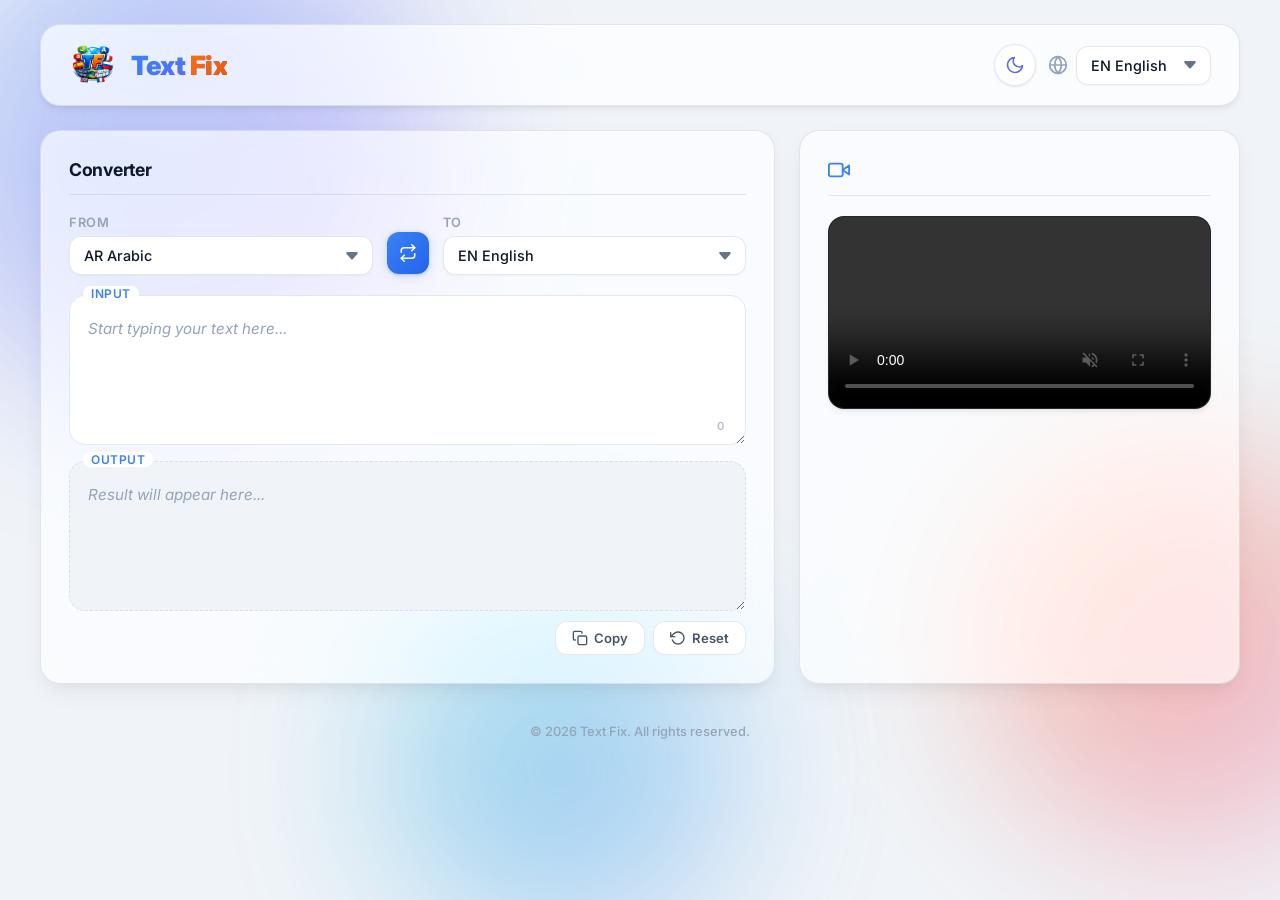
==== index.html @ d204cb6f "last-update-video" ====
<!DOCTYPE html>
<html lang="en">
<head>
<meta charset="UTF-8">
<meta name="viewport" content="width=device-width, initial-scale=1.0">
<meta name="description" content="Text Fix - Professional multi-language keyboard layout converter. Fix mistyped text across 7 international keyboard layouts instantly.">
<title>Text Fix</title>
<link rel="stylesheet" href="style.css">
<link rel="icon" type="image/png" sizes="32x32" href="images/logo-title.png">
<link rel="preconnect" href="https://fonts.googleapis.com">
<link rel="preconnect" href="https://fonts.gstatic.com" crossorigin>
<link href="https://fonts.googleapis.com/css2?family=Inter:wght@400;500;600;700;800;900&display=swap" rel="stylesheet">
</head>
<body>

<!-- Animated Background Blobs -->
<div class="bg-blobs" aria-hidden="true">
  <div class="blob blob-1"></div>
  <div class="blob blob-2"></div>
  <div class="blob blob-3"></div>
</div>

<div class="container">

  <!-- ========== Header ========== -->
  <header class="top-bar" id="topBar">
    <div class="top-bar-left">
      <img src="images/logo.png" alt="Text Fix Logo" class="site-logo">
      <h1 class="site-title">Text<span> Fix</span></h1>
    </div>

    <div class="top-controls">
      <button id="themeToggle" aria-label="Toggle dark mode" class="icon-btn theme-btn">
        <svg class="icon-sun" viewBox="0 0 24 24" fill="none" stroke="currentColor" stroke-width="2" stroke-linecap="round" stroke-linejoin="round"><circle cx="12" cy="12" r="5"/><line x1="12" y1="1" x2="12" y2="3"/><line x1="12" y1="21" x2="12" y2="23"/><line x1="4.22" y1="4.22" x2="5.64" y2="5.64"/><line x1="18.36" y1="18.36" x2="19.78" y2="19.78"/><line x1="1" y1="12" x2="3" y2="12"/><line x1="21" y1="12" x2="23" y2="12"/><line x1="4.22" y1="19.78" x2="5.64" y2="18.36"/><line x1="18.36" y1="5.64" x2="19.78" y2="4.22"/></svg>
        <svg class="icon-moon" viewBox="0 0 24 24" fill="none" stroke="currentColor" stroke-width="2" stroke-linecap="round" stroke-linejoin="round"><path d="M21 12.79A9 9 0 1 1 11.21 3 7 7 0 0 0 21 12.79z"/></svg>
      </button>

      <div class="site-lang-wrapper">
        <svg class="globe-icon" viewBox="0 0 24 24" fill="none" stroke="currentColor" stroke-width="2" stroke-linecap="round" stroke-linejoin="round"><circle cx="12" cy="12" r="10"/><line x1="2" y1="12" x2="22" y2="12"/><path d="M12 2a15.3 15.3 0 0 1 4 10 15.3 15.3 0 0 1-4 10 15.3 15.3 0 0 1-4-10 15.3 15.3 0 0 1 4-10z"/></svg>
        <select id="siteLang">
          <option value="en">EN English</option>
          <option value="ar">AR العربية</option>
          <option value="fr">FR Français</option>
          <option value="de">DE Deutsch</option>
          <option value="es">ES Español</option>
          <option value="it">IT Italiano</option>
          <option value="ru">RU Русский</option>
        </select>
      </div>
    </div>
  </header>

  <!-- ========== Main Content ========== -->
  <main class="main-grid">

    <!-- ---- Converter Panel ---- -->
    <section class="converter-panel" id="converterPanel">
      <div class="panel-header">
        
        <h2 id="panelTitle">Converter</h2>
      </div>

      <!-- Language Selectors -->
      <div class="controls">
        <div class="lang-select-group">
          <label id="fromLabel" for="fromLang">From:</label>
          <select id="fromLang">
            <option value="en">EN English</option>
            <option value="ar" selected disabled>AR Arabic</option>
            <option value="fr">FR French</option>
            <option value="de">DE German</option>
            <option value="es">ES Spanish</option>
            <option value="it">IT Italian</option>
            <option value="ru">RU Russian</option>
          </select>
        </div>

        <div class="action-buttons">
          <button id="swapBtn" class="btn-icon" title="Swap Languages" aria-label="Swap Languages">
            <svg viewBox="0 0 24 24" fill="none" stroke="currentColor" stroke-width="2" stroke-linecap="round" stroke-linejoin="round"><polyline points="17 1 21 5 17 9"/><path d="M3 11V9a4 4 0 0 1 4-4h14"/><polyline points="7 23 3 19 7 15"/><path d="M21 13v2a4 4 0 0 1-4 4H3"/></svg>
          </button>
        </div>

        <div class="lang-select-group">
          <label id="toLabel" for="toLang">To:</label>
          <select id="toLang">
            <option value="en">EN English</option>
            <option value="ar">AR Arabic</option>
            <option value="fr">FR French</option>
            <option value="de">DE German</option>
            <option value="es">ES Spanish</option>
            <option value="it">IT Italian</option>
            <option value="ru">RU Russian</option>
          </select>
        </div>
      </div>

      <!-- Text Areas -->
      <div class="text-areas">
        <div class="text-box-wrapper">
          <label class="text-box-label" id="inputLabel">Input</label>
          <textarea id="inputText" placeholder="Type here..." class="form-control" autocapitalize="off" autocorrect="off" autocomplete="off" spellcheck="false"></textarea>
          <span class="char-count" id="charCount">0</span>
        </div>
        <div class="text-box-wrapper output-wrapper">
          <label class="text-box-label" id="outputLabel">Output</label>
          <div id="output"></div>
          <div class="output-actions">
            <button id="copyBtn" class="btn-action" title="Copy Text" aria-label="Copy Text">
              <svg class="icon-copy" viewBox="0 0 24 24" fill="none" stroke="currentColor" stroke-width="2" stroke-linecap="round" stroke-linejoin="round"><rect x="9" y="9" width="13" height="13" rx="2" ry="2"/><path d="M5 15H4a2 2 0 0 1-2-2V4a2 2 0 0 1 2-2h9a2 2 0 0 1 2 2v1"/></svg>
              <svg class="icon-check" viewBox="0 0 24 24" fill="none" stroke="currentColor" stroke-width="2.5" stroke-linecap="round" stroke-linejoin="round"><polyline points="20 6 9 17 4 12"/></svg>
              <span id="copyLabel">Copy</span>
            </button>
            <button id="resetBtn" class="btn-action" title="Reset Fields" aria-label="Reset Fields">
              <svg viewBox="0 0 24 24" fill="none" stroke="currentColor" stroke-width="2" stroke-linecap="round" stroke-linejoin="round"><polyline points="1 4 1 10 7 10"/><path d="M3.51 15a9 9 0 1 0 2.13-9.36L1 10"/></svg>
              <span id="resetLabel">Reset</span>
            </button>
          </div>
        </div>
      </div>
    </section>

    <!-- ---- Video Panel ---- -->
    <aside class="video-panel" id="videoPanel">
      <div class="panel-header">
        <svg viewBox="0 0 24 24" fill="none" stroke="currentColor" stroke-width="2" stroke-linecap="round" stroke-linejoin="round" class="panel-icon"><polygon points="23 7 16 12 23 17 23 7"/><rect x="1" y="5" width="15" height="14" rx="2" ry="2"/></svg>
      </div>
      <div class="video-container">
        <video id="tutorialVideo" controls autoplay muted loop>
          <source src="images/video.mp4" type="video/mp4">
          Your browser does not support the video tag.
        </video>
      </div>
    </aside>

  </main>

  <!-- ========== Footer ========== -->
  <footer class="footer">
    <p>© 2026 Text Fix. All rights reserved.</p>
  </footer>

</div>

<script src="converter.js"></script>
<script src="main.js"></script>
</body>
</html>
---- style.css ----
/* ===================================================
   TEXT FIX — Professional Design System
   =================================================== */

/* ---------- CSS Variables & Tokens ---------- */
:root {
  /* Colors */
  --bg-primary: #f0f4f8;
  --bg-secondary: #e2e8f0;
  --surface: #ffffff;
  --surface-hover: #f8fafc;
  --text-primary: #0f172a;
  --text-secondary: #475569;
  --text-muted: #94a3b8;
  --accent: #3b82f6;
  --accent-light: #60a5fa;
  --accent-dark: #2563eb;
  --accent-glow: rgba(59, 130, 246, 0.25);
  --brand-orange: #f97316;
  --brand-blue: #3b82f6;
  --success: #22c55e;
  --error: #ef4444;
  --border: rgba(148, 163, 184, 0.25);
  --border-hover: rgba(59, 130, 246, 0.4);

  /* Shadows */
  --shadow-xs: 0 1px 2px rgba(0, 0, 0, 0.04);
  --shadow-sm: 0 1px 3px rgba(0, 0, 0, 0.06), 0 1px 2px rgba(0, 0, 0, 0.04);
  --shadow-md: 0 4px 6px -1px rgba(0, 0, 0, 0.07), 0 2px 4px -2px rgba(0, 0, 0, 0.05);
  --shadow-lg: 0 10px 25px -5px rgba(0, 0, 0, 0.08), 0 8px 10px -6px rgba(0, 0, 0, 0.04);
  --shadow-xl: 0 20px 40px -10px rgba(0, 0, 0, 0.12);
  --shadow-glow: 0 0 20px var(--accent-glow);

  /* Radii */
  --radius-sm: 8px;
  --radius-md: 12px;
  --radius-lg: 16px;
  --radius-xl: 20px;
  --radius-full: 9999px;

  /* Transitions */
  --ease: cubic-bezier(0.4, 0, 0.2, 1);
  --duration-fast: 150ms;
  --duration: 250ms;
  --duration-slow: 400ms;

  /* Typography */
  --font-family: 'Inter', system-ui, -apple-system, BlinkMacSystemFont, 'Segoe UI', sans-serif;
}

/* ---------- Dark Mode ---------- */
body.dark-mode {
  --bg-primary: #0c1222;
  --bg-secondary: #131b2e;
  --surface: #1a2332;
  --surface-hover: #1f2b3d;
  --text-primary: #f1f5f9;
  --text-secondary: #94a3b8;
  --text-muted: #64748b;
  --accent: #60a5fa;
  --accent-light: #93c5fd;
  --accent-dark: #3b82f6;
  --accent-glow: rgba(96, 165, 250, 0.2);
  --border: rgba(100, 116, 139, 0.2);
  --border-hover: rgba(96, 165, 250, 0.4);
  --shadow-xs: 0 1px 2px rgba(0, 0, 0, 0.2);
  --shadow-sm: 0 1px 3px rgba(0, 0, 0, 0.3);
  --shadow-md: 0 4px 6px rgba(0, 0, 0, 0.25);
  --shadow-lg: 0 10px 25px rgba(0, 0, 0, 0.3);
  --shadow-xl: 0 20px 40px rgba(0, 0, 0, 0.4);
}

/* ---------- Global Reset ---------- */
*,
*::before,
*::after {
  margin: 0;
  padding: 0;
  box-sizing: border-box;
}

html {
  scroll-behavior: smooth;
}

body {
  font-family: var(--font-family);
  background: var(--bg-primary);
  color: var(--text-primary);
  min-height: 100vh;
  display: flex;
  justify-content: center;
  padding: 24px;
  transition: background var(--duration) var(--ease), color var(--duration) var(--ease);
  overflow-x: hidden;
  -webkit-font-smoothing: antialiased;
  -moz-osx-font-smoothing: grayscale;
}

/* ---------- Animated Background Blobs ---------- */
.bg-blobs {
  position: fixed;
  inset: 0;
  pointer-events: none;
  z-index: 0;
  overflow: hidden;
}

.blob {
  position: absolute;
  border-radius: 50%;
  filter: blur(80px);
  opacity: 0.35;
  animation: blobFloat 20s ease-in-out infinite;
}

body.dark-mode .blob {
  opacity: 0.12;
}

.blob-1 {
  width: 500px;
  height: 500px;
  background: linear-gradient(135deg, #3b82f6, #8b5cf6);
  top: -10%;
  left: -5%;
  animation-delay: 0s;
}

.blob-2 {
  width: 400px;
  height: 400px;
  background: linear-gradient(135deg, #f97316, #ec4899);
  top: 50%;
  right: -8%;
  animation-delay: -7s;
}

.blob-3 {
  width: 350px;
  height: 350px;
  background: linear-gradient(135deg, #06b6d4, #3b82f6);
  bottom: -5%;
  left: 30%;
  animation-delay: -14s;
}

@keyframes blobFloat {

  0%,
  100% {
    transform: translate(0, 0) scale(1);
  }

  25% {
    transform: translate(30px, -40px) scale(1.05);
  }

  50% {
    transform: translate(-20px, 20px) scale(0.95);
  }

  75% {
    transform: translate(15px, 30px) scale(1.02);
  }
}

/* ---------- Container ---------- */
.container {
  position: relative;
  z-index: 1;
  width: 100%;
  max-width: 1200px;
  margin: 0 auto;
  display: flex;
  flex-direction: column;
  gap: 24px;
}

/* ========== TOP BAR ========== */
.top-bar {
  display: flex;
  justify-content: space-between;
  align-items: center;
  background: rgba(255, 255, 255, 0.7);
  backdrop-filter: blur(16px) saturate(180%);
  -webkit-backdrop-filter: blur(16px) saturate(180%);
  padding: 16px 28px;
  border-radius: var(--radius-xl);
  border: 1px solid var(--border);
  box-shadow: var(--shadow-md);
  flex-wrap: wrap;
  gap: 16px;
  transition: background var(--duration) var(--ease), border-color var(--duration) var(--ease), box-shadow var(--duration) var(--ease);
}

body.dark-mode .top-bar {
  background: rgba(26, 35, 50, 0.75);
}

.top-bar-left {
  display: flex;
  align-items: center;
  gap: 14px;
}

.site-logo {
  height: 48px;
  width: auto;
  border-radius: var(--radius-sm);
  transition: transform var(--duration) var(--ease);
}

.site-logo:hover {
  transform: scale(1.08) rotate(-3deg);
}

h1.site-title {
  font-size: 1.65rem;
  font-weight: 900;
  letter-spacing: -0.5px;
  background: linear-gradient(135deg, var(--brand-blue), #6366f1);
  -webkit-background-clip: text;
  -webkit-text-fill-color: transparent;
  background-clip: text;
}

h1.site-title span {
  background: linear-gradient(135deg, var(--brand-orange), #ea580c);
  -webkit-background-clip: text;
  -webkit-text-fill-color: transparent;
  background-clip: text;
}

.top-controls {
  display: flex;
  align-items: center;
  gap: 12px;
}

/* Icon Button (Theme Toggle) */
.icon-btn {
  width: 42px;
  height: 42px;
  border-radius: var(--radius-full);
  border: 1px solid var(--border);
  background: var(--surface);
  color: var(--text-primary);
  cursor: pointer;
  display: flex;
  align-items: center;
  justify-content: center;
  transition: all var(--duration) var(--ease);
  box-shadow: var(--shadow-sm);
  position: relative;
  overflow: hidden;
}

.icon-btn svg {
  width: 20px;
  height: 20px;
  transition: all var(--duration) var(--ease);
}

.icon-btn:hover {
  transform: translateY(-2px);
  box-shadow: var(--shadow-md);
  border-color: var(--border-hover);
}

.icon-btn:active {
  transform: translateY(0) scale(0.95);
}

/* Sun/Moon Toggle */
.theme-btn .icon-sun {
  display: none;
  color: #f59e0b;
}

.theme-btn .icon-moon {
  display: block;
  color: #6366f1;
}

body.dark-mode .theme-btn .icon-sun {
  display: block;
}

body.dark-mode .theme-btn .icon-moon {
  display: none;
}

/* Site Language Selector */
.site-lang-wrapper {
  display: flex;
  align-items: center;
  gap: 8px;
  position: relative;
}

.globe-icon {
  width: 20px;
  height: 20px;
  color: var(--text-muted);
  flex-shrink: 0;
}

select {
  padding: 10px 36px 10px 14px;
  border-radius: var(--radius-md);
  border: 1px solid var(--border);
  background-color: var(--surface);
  color: var(--text-primary);
  font-size: 0.9rem;
  font-weight: 500;
  font-family: var(--font-family);
  cursor: pointer;
  appearance: none;
  background-image: url("data:image/svg+xml,%3Csvg xmlns='http://www.w3.org/2000/svg' width='16' height='16' fill='%2364748b' viewBox='0 0 16 16'%3E%3Cpath d='M7.247 11.14L2.451 5.658C1.885 5.013 2.345 4 3.204 4h9.592a1 1 0 0 1 .753 1.659l-4.796 5.48a1 1 0 0 1-1.506 0z'/%3E%3C/svg%3E");
  background-repeat: no-repeat;
  background-position: right 12px center;
  transition: all var(--duration) var(--ease);
  box-shadow: var(--shadow-xs);
}

select:focus {
  outline: none;
  border-color: var(--accent);
  box-shadow: 0 0 0 3px var(--accent-glow);
}

select:hover {
  border-color: var(--border-hover);
}

body.dark-mode select {
  background-image: url("data:image/svg+xml,%3Csvg xmlns='http://www.w3.org/2000/svg' width='16' height='16' fill='%2394a3b8' viewBox='0 0 16 16'%3E%3Cpath d='M7.247 11.14L2.451 5.658C1.885 5.013 2.345 4 3.204 4h9.592a1 1 0 0 1 .753 1.659l-4.796 5.48a1 1 0 0 1-1.506 0z'/%3E%3C/svg%3E");
}

/* ========== MAIN LAYOUT ========== */
.main-grid {
  display: grid;
  grid-template-columns: 1fr;
  gap: 24px;
}

@media (min-width: 900px) {
  .main-grid {
    grid-template-columns: 5fr 3fr;
  }
}

/* ========== PANELS (shared) ========== */
.converter-panel,
.video-panel {
  background: rgba(255, 255, 255, 0.65);
  backdrop-filter: blur(16px) saturate(180%);
  -webkit-backdrop-filter: blur(16px) saturate(180%);
  padding: 28px;
  border-radius: var(--radius-xl);
  border: 1px solid var(--border);
  box-shadow: var(--shadow-lg);
  transition: all var(--duration) var(--ease);
}

body.dark-mode .converter-panel,
body.dark-mode .video-panel {
  background: rgba(26, 35, 50, 0.65);
}

.converter-panel:hover,
.video-panel:hover {
  box-shadow: var(--shadow-xl);
  border-color: var(--border-hover);
}

/* Panel Header */
.panel-header {
  display: flex;
  align-items: center;
  gap: 10px;
  margin-bottom: 20px;
  padding-bottom: 14px;
  border-bottom: 1px solid var(--border);
}

.panel-icon {
  width: 22px;
  height: 22px;
  color: var(--accent);
}

.panel-header h2 {
  font-size: 1.1rem;
  font-weight: 700;
  color: var(--text-primary);
  letter-spacing: -0.3px;
}

/* ========== CONVERTER PANEL ========== */
.converter-panel {
  display: flex;
  flex-direction: column;
}

/* Controls Row */
.controls {
  display: flex;
  align-items: flex-end;
  gap: 14px;
  flex-wrap: wrap;
}

.lang-select-group {
  flex: 1;
  min-width: 130px;
  display: flex;
  flex-direction: column;
  gap: 6px;
}

.lang-select-group label {
  font-size: 0.8rem;
  font-weight: 600;
  color: var(--text-muted);
  text-transform: uppercase;
  letter-spacing: 0.5px;
}

.lang-select-group select {
  width: 100%;
}

.action-buttons {
  display: flex;
  align-items: flex-end;
  gap: 8px;
  padding-bottom: 1px;
}

/* Action Icon Button */
.btn-icon {
  width: 42px;
  height: 42px;
  border-radius: var(--radius-md);
  border: none;
  background: linear-gradient(135deg, var(--accent), var(--accent-dark));
  color: white;
  cursor: pointer;
  display: flex;
  align-items: center;
  justify-content: center;
  transition: all var(--duration) var(--ease);
  box-shadow: var(--shadow-sm), 0 2px 8px var(--accent-glow);
  position: relative;
  overflow: hidden;
}

.btn-icon svg {
  width: 18px;
  height: 18px;
}

.btn-icon::before {
  content: '';
  position: absolute;
  inset: 0;
  background: linear-gradient(135deg, rgba(255, 255, 255, 0.2), transparent);
  opacity: 0;
  transition: opacity var(--duration) var(--ease);
}

.btn-icon:hover {
  transform: translateY(-2px) scale(1.05);
  box-shadow: var(--shadow-md), 0 4px 16px var(--accent-glow);
}

.btn-icon:hover::before {
  opacity: 1;
}

.btn-icon:active {
  transform: translateY(0) scale(0.97);
}

/* ========== TEXT AREAS ========== */
.text-areas {
  display: flex;
  flex-direction: column;
  gap: 16px;
  margin-top: 20px;
  flex-grow: 1;
}

.text-box-wrapper {
  position: relative;
  display: flex;
  flex-direction: column;
}

.text-box-label {
  position: absolute;
  top: -9px;
  left: 14px;
  background: var(--surface);
  padding: 0 8px;
  font-size: 0.75rem;
  font-weight: 600;
  color: var(--accent);
  text-transform: uppercase;
  letter-spacing: 0.5px;
  border-radius: var(--radius-sm);
  z-index: 1;
  transition: background var(--duration) var(--ease), color var(--duration) var(--ease);
}

body.dark-mode .text-box-label {
  background: var(--surface);
}

textarea.form-control,
#output {
  width: 100%;
  box-sizing: border-box;
  min-height: 150px;
  padding: 20px 18px;
  font-size: 0.95rem;
  line-height: 1.7;
  border-radius: var(--radius-lg);
  border: 1.5px solid var(--border);
  background: var(--surface);
  color: var(--text-primary);
  font-family: var(--font-family);
  resize: vertical;
  transition: all var(--duration) var(--ease);
}

textarea.form-control:focus {
  outline: none;
  border-color: var(--accent);
  box-shadow: 0 0 0 4px var(--accent-glow);
}

textarea.form-control:hover {
  border-color: var(--border-hover);
}

#output {
  min-height: 150px;
  background: var(--bg-primary);
  border: 1.5px dashed var(--border);
  color: var(--text-primary);
  word-break: break-word;
  white-space: pre-wrap;
  position: relative;
  overflow-y: auto;
  padding: 20px 18px;
}

body.dark-mode #output {
  background: rgba(15, 23, 42, 0.5);
}

#output:empty::before {
  content: "Result will appear here...";
  color: var(--text-muted);
  font-style: italic;
}

textarea::placeholder {
  color: var(--text-muted);
  font-style: italic;
}

/* Character Count */
.char-count {
  position: absolute;
  bottom: 10px;
  right: 14px;
  font-size: 0.7rem;
  font-weight: 600;
  color: var(--text-muted);
  background: var(--surface);
  padding: 2px 8px;
  border-radius: var(--radius-full);
  opacity: 0.7;
  transition: opacity var(--duration) var(--ease);
}

.text-box-wrapper:focus-within .char-count {
  opacity: 1;
  color: var(--accent);
}

/* Output Actions */
.output-actions {
  display: flex;
  gap: 8px;
  margin-top: 10px;
  justify-content: flex-end;
}

.btn-action {
  display: flex;
  align-items: center;
  gap: 6px;
  padding: 8px 16px;
  border: 1px solid var(--border);
  border-radius: var(--radius-md);
  background: var(--surface);
  color: var(--text-secondary);
  font-size: 0.82rem;
  font-weight: 600;
  font-family: var(--font-family);
  cursor: pointer;
  transition: all var(--duration) var(--ease);
}

.btn-action svg {
  width: 16px;
  height: 16px;
  flex-shrink: 0;
}

.btn-action:hover {
  background: var(--accent);
  color: white;
  border-color: var(--accent);
  transform: translateY(-1px);
  box-shadow: var(--shadow-md), 0 2px 10px var(--accent-glow);
}

.btn-action:active {
  transform: translateY(0);
}

/* Copy Button States */
.btn-action .icon-check {
  display: none;
}

.btn-action.copied {
  background: var(--success);
  border-color: var(--success);
  color: white;
}

.btn-action.copied .icon-copy {
  display: none;
}

.btn-action.copied .icon-check {
  display: block;
}

.btn-action.copy-error {
  background: var(--error);
  border-color: var(--error);
  color: white;
}

/* ========== VIDEO PANEL ========== */
.video-panel {
  display: flex;
  flex-direction: column;
}

.video-container {
  border-radius: var(--radius-lg);
  overflow: hidden;
  box-shadow: var(--shadow-md);
  border: 1px solid var(--border);
  background: #000;
}

video {
  width: 100%;
  display: block;
}

/* ========== FOOTER ========== */
.footer {
  text-align: center;
  padding: 16px;
  color: var(--text-muted);
  font-size: 0.8rem;
  font-weight: 500;
}

/* ========== RTL SUPPORT ========== */
body.rtl {
  direction: rtl;
}

body.rtl select {
  background-position: left 12px center;
  padding: 10px 14px 10px 36px;
}

body.rtl .text-box-label {
  left: auto;
  right: 14px;
}

body.rtl .char-count {
  right: auto;
  left: 14px;
}

body.rtl .output-actions {
  justify-content: flex-start;
}

/* ========== ANIMATIONS ========== */
@keyframes fadeInUp {
  from {
    opacity: 0;
    transform: translateY(20px);
  }

  to {
    opacity: 1;
    transform: translateY(0);
  }
}

.top-bar {
  animation: fadeInUp 0.5s var(--ease) both;
}

.converter-panel {
  animation: fadeInUp 0.6s var(--ease) 0.1s both;
}

.video-panel {
  animation: fadeInUp 0.6s var(--ease) 0.2s both;
}

.footer {
  animation: fadeInUp 0.5s var(--ease) 0.3s both;
}

/* Focus visible for accessibility */
:focus-visible {
  outline: 2px solid var(--accent);
  outline-offset: 2px;
}

/* ========== RESPONSIVE ========== */

/* Ultra-Wide Desktop (1400px+) */
@media (min-width: 1400px) {
  .container {
    max-width: 1300px;
  }

  textarea.form-control,
  #output {
    min-height: 200px;
  }
}

/* Standard Desktop (1200px–1399px) */
@media (max-width: 1200px) {
  .container {
    max-width: 100%;
  }
}

/* Tablet Landscape / Small Desktop (901px–1199px) */
@media (max-width: 1100px) {
  .converter-panel,
  .video-panel {
    padding: 22px;
  }

  h1.site-title {
    font-size: 1.5rem;
  }

  select {
    font-size: 0.85rem;
    padding: 9px 32px 9px 12px;
  }
}

/* Tablets Portrait (max 900px) — single column */
@media (max-width: 900px) {
  .top-bar {
    padding: 14px 20px;
  }

  h1.site-title {
    font-size: 1.4rem;
  }

  .converter-panel,
  .video-panel {
    padding: 20px;
  }

  /* Video panel becomes full-width on single-column */
  .video-container video {
    max-height: 400px;
    object-fit: contain;
  }
}

/* Large Mobile / Small Tablet (max 768px) */
@media (max-width: 768px) {
  body {
    padding: 16px 10px;
  }

  .container {
    gap: 18px;
  }

  .top-bar {
    padding: 12px 16px;
    border-radius: var(--radius-lg);
    gap: 12px;
  }

  .top-bar-left {
    gap: 10px;
  }

  .site-logo {
    height: 42px;
  }

  h1.site-title {
    font-size: 1.3rem;
  }

  .converter-panel,
  .video-panel {
    padding: 18px;
    border-radius: var(--radius-lg);
  }

  .panel-header {
    margin-bottom: 16px;
    padding-bottom: 12px;
  }

  .panel-header h2 {
    font-size: 1rem;
  }

  textarea.form-control,
  #output {
    min-height: 130px;
    padding: 16px 14px;
    font-size: 0.9rem;
  }

  .btn-action {
    padding: 7px 14px;
    font-size: 0.8rem;
  }

  .video-container video {
    max-height: 350px;
  }

  /* Blobs smaller on tablet */
  .blob-1 {
    width: 350px;
    height: 350px;
  }

  .blob-2 {
    width: 280px;
    height: 280px;
  }

  .blob-3 {
    width: 250px;
    height: 250px;
  }
}

/* Mobile (max 600px) */
@media (max-width: 600px) {
  body {
    padding: 10px 6px;
  }

  .container {
    gap: 14px;
  }

  .top-bar {
    flex-direction: column;
    align-items: stretch;
    gap: 12px;
    padding: 12px 14px;
    border-radius: var(--radius-md);
  }

  .top-bar-left {
    justify-content: space-between;
  }

  .top-controls {
    justify-content: space-between;
    width: 100%;
  }

  .controls {
    flex-direction: column;
    align-items: stretch;
    gap: 10px;
  }

  .lang-select-group {
    min-width: unset;
  }

  .lang-select-group select {
    padding: 10px 36px 10px 12px;
  }

  .action-buttons {
    justify-content: center;
    padding: 4px 0;
  }

  .btn-icon {
    width: 44px;
    height: 44px;
  }

  .converter-panel,
  .video-panel {
    padding: 14px;
    border-radius: var(--radius-md);
  }

  .site-logo {
    height: 36px;
  }

  h1.site-title {
    font-size: 1.2rem;
  }

  .panel-header {
    margin-bottom: 14px;
    padding-bottom: 10px;
  }

  .text-areas {
    margin-top: 14px;
    gap: 14px;
  }

  textarea.form-control,
  #output {
    min-height: 120px;
    padding: 14px 12px;
    font-size: 0.88rem;
    border-radius: var(--radius-md);
  }

  .text-box-label {
    font-size: 0.7rem;
    padding: 0 6px;
  }

  .char-count {
    font-size: 0.65rem;
  }

  .output-actions {
    gap: 6px;
    margin-top: 8px;
  }

  .video-container {
    border-radius: var(--radius-md);
  }

  .video-container video {
    max-height: 280px;
  }

  .footer {
    padding: 12px;
    font-size: 0.75rem;
  }

  /* Blobs even smaller on mobile */
  .blob-1 {
    width: 250px;
    height: 250px;
  }

  .blob-2 {
    width: 200px;
    height: 200px;
  }

  .blob-3 {
    width: 180px;
    height: 180px;
  }
}

/* Small Mobile (max 400px) */
@media (max-width: 400px) {
  body {
    padding: 8px 4px;
  }

  .container {
    gap: 10px;
  }

  .top-bar {
    padding: 10px 12px;
    gap: 10px;
  }

  .site-logo {
    height: 32px;
  }

  h1.site-title {
    font-size: 1.1rem;
  }

  .icon-btn {
    width: 36px;
    height: 36px;
  }

  .icon-btn svg {
    width: 17px;
    height: 17px;
  }

  .top-controls {
    gap: 8px;
  }

  select {
    font-size: 0.82rem;
    padding: 8px 30px 8px 10px;
  }

  .converter-panel,
  .video-panel {
    padding: 12px;
  }

  .panel-header h2 {
    font-size: 0.95rem;
  }

  textarea.form-control,
  #output {
    min-height: 100px;
    padding: 12px 10px;
    font-size: 0.85rem;
    line-height: 1.6;
  }

  .output-actions {
    flex-direction: column;
  }

  .btn-action {
    justify-content: center;
    padding: 8px 12px;
    font-size: 0.78rem;
  }

  .btn-icon {
    width: 40px;
    height: 40px;
  }

  .video-container video {
    max-height: 220px;
  }

  .footer {
    padding: 10px;
    font-size: 0.7rem;
  }

  /* Minimal blobs on small screens */
  .blob-1 {
    width: 180px;
    height: 180px;
    filter: blur(60px);
  }

  .blob-2 {
    width: 150px;
    height: 150px;
    filter: blur(60px);
  }

  .blob-3 {
    width: 130px;
    height: 130px;
    filter: blur(60px);
  }
}

/* Ultra-Small Mobile (max 320px) */
@media (max-width: 320px) {
  body {
    padding: 6px 2px;
  }

  .top-bar {
    padding: 8px 10px;
  }

  .site-logo {
    height: 28px;
  }

  h1.site-title {
    font-size: 1rem;
  }

  .converter-panel,
  .video-panel {
    padding: 10px;
  }

  .controls {
    gap: 8px;
  }

  select {
    font-size: 0.78rem;
    padding: 7px 28px 7px 8px;
    border-radius: var(--radius-sm);
  }

  textarea.form-control,
  #output {
    min-height: 90px;
    padding: 10px 8px;
    font-size: 0.82rem;
  }

  .panel-header h2 {
    font-size: 0.88rem;
  }

  .btn-action {
    font-size: 0.75rem;
    padding: 7px 10px;
  }

  .btn-action svg {
    width: 14px;
    height: 14px;
  }

  .video-container video {
    max-height: 180px;
  }
}

/* ========== TOUCH DEVICE OPTIMIZATIONS ========== */
@media (hover: none) and (pointer: coarse) {
  /* Larger touch targets */
  .icon-btn {
    min-width: 44px;
    min-height: 44px;
  }

  .btn-action {
    min-height: 44px;
    padding: 10px 16px;
  }

  select {
    min-height: 44px;
  }

  /* Disable hover effects on touch */
  .icon-btn:hover {
    transform: none;
    box-shadow: var(--shadow-sm);
  }

  .btn-icon:hover {
    transform: none;
  }

  .btn-action:hover {
    transform: none;
  }

  .converter-panel:hover,
  .video-panel:hover {
    box-shadow: var(--shadow-lg);
    border-color: var(--border);
  }
}

/* ========== LANDSCAPE MOBILE ========== */
@media (max-height: 500px) and (orientation: landscape) {
  body {
    padding: 8px;
  }

  .container {
    gap: 12px;
  }

  .top-bar {
    padding: 8px 16px;
  }

  .site-logo {
    height: 32px;
  }

  .converter-panel,
  .video-panel {
    padding: 14px;
  }

  textarea.form-control,
  #output {
    min-height: 80px;
  }

  .video-container video {
    max-height: 200px;
  }

  /* Blobs minimal in landscape */
  .blob { filter: blur(60px); opacity: 0.2; }
}

/* ========== PRINT ========== */
@media print {
  .bg-blobs,
  .video-panel,
  .top-controls,
  .output-actions,
  .action-buttons {
    display: none !important;
  }

  body {
    background: white;
    padding: 0;
  }

  .converter-panel {
    box-shadow: none;
    border: 1px solid #ddd;
  }
}
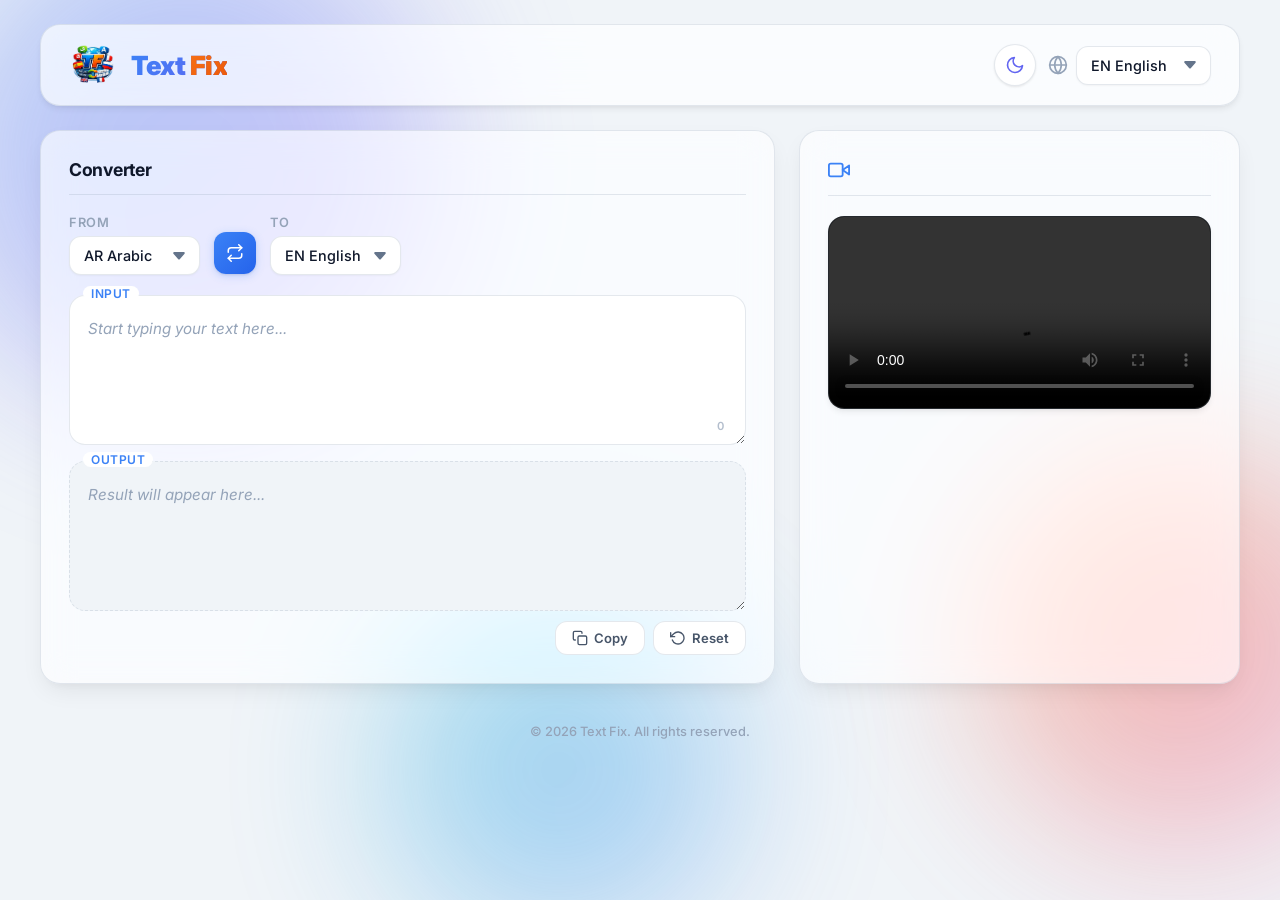
==== commit 393b29d1: "update-sound-video" ====
--- a/index.html
+++ b/index.html
@@ -126,7 +126,7 @@
         <svg viewBox="0 0 24 24" fill="none" stroke="currentColor" stroke-width="2" stroke-linecap="round" stroke-linejoin="round" class="panel-icon"><polygon points="23 7 16 12 23 17 23 7"/><rect x="1" y="5" width="15" height="14" rx="2" ry="2"/></svg>
       </div>
       <div class="video-container">
-        <video id="tutorialVideo" controls autoplay muted loop>
+        <video id="tutorialVideo" controls autoplay loop>
           <source src="images/video.mp4" type="video/mp4">
           Your browser does not support the video tag.
         </video>
--- a/style.css
+++ b/style.css
@@ -413,8 +413,9 @@
 }
 
 .lang-select-group {
-  flex: 1;
-  min-width: 130px;
+  flex: 0 1 auto;
+  min-width: 100px;
+  max-width: 180px;
   display: flex;
   flex-direction: column;
   gap: 6px;
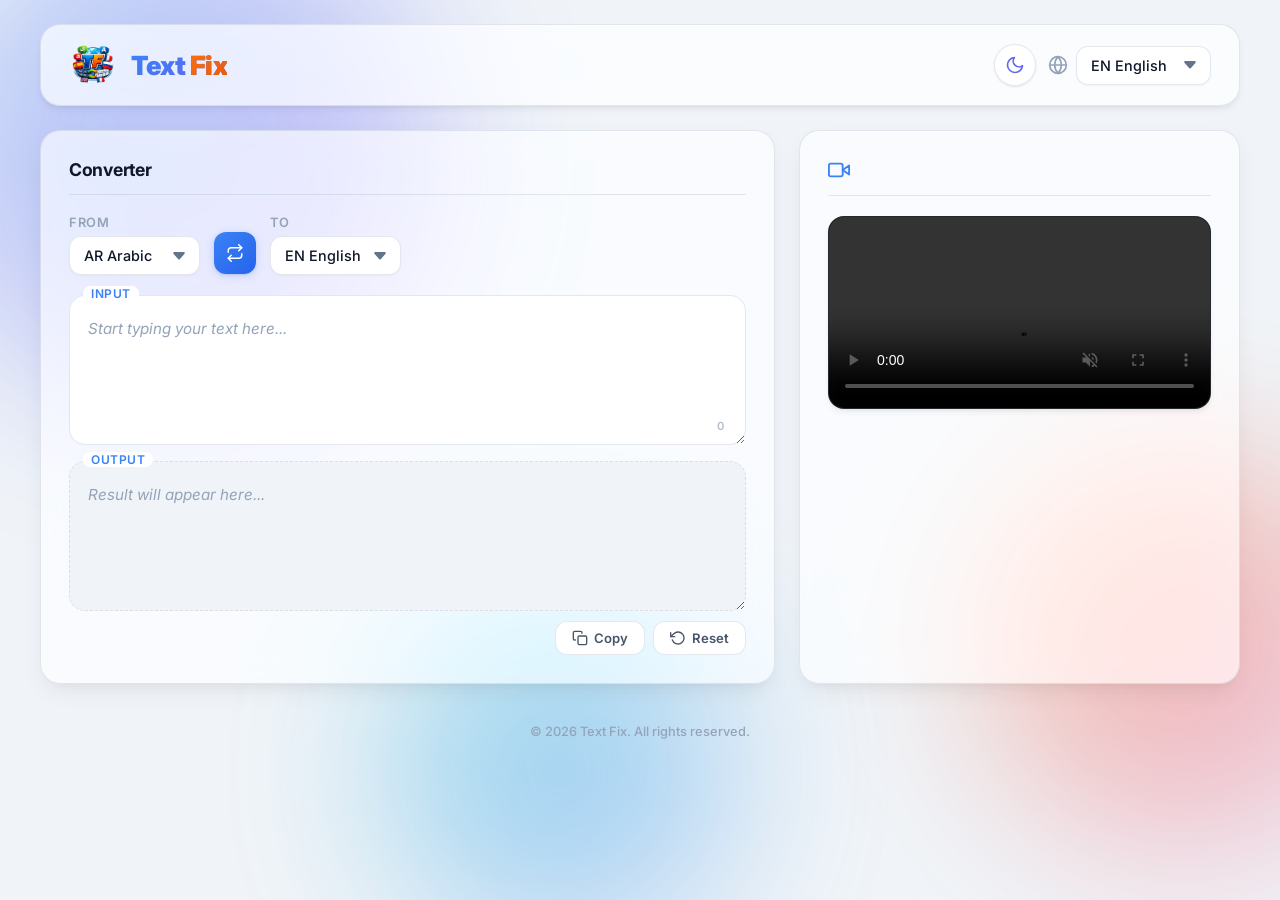
==== commit 4e6485d1: "update" ====
--- a/index.html
+++ b/index.html
@@ -126,7 +126,7 @@
         <svg viewBox="0 0 24 24" fill="none" stroke="currentColor" stroke-width="2" stroke-linecap="round" stroke-linejoin="round" class="panel-icon"><polygon points="23 7 16 12 23 17 23 7"/><rect x="1" y="5" width="15" height="14" rx="2" ry="2"/></svg>
       </div>
       <div class="video-container">
-        <video id="tutorialVideo" controls autoplay loop>
+        <video id="tutorialVideo" controls autoplay muted loop>
           <source src="images/video.mp4" type="video/mp4">
           Your browser does not support the video tag.
         </video>
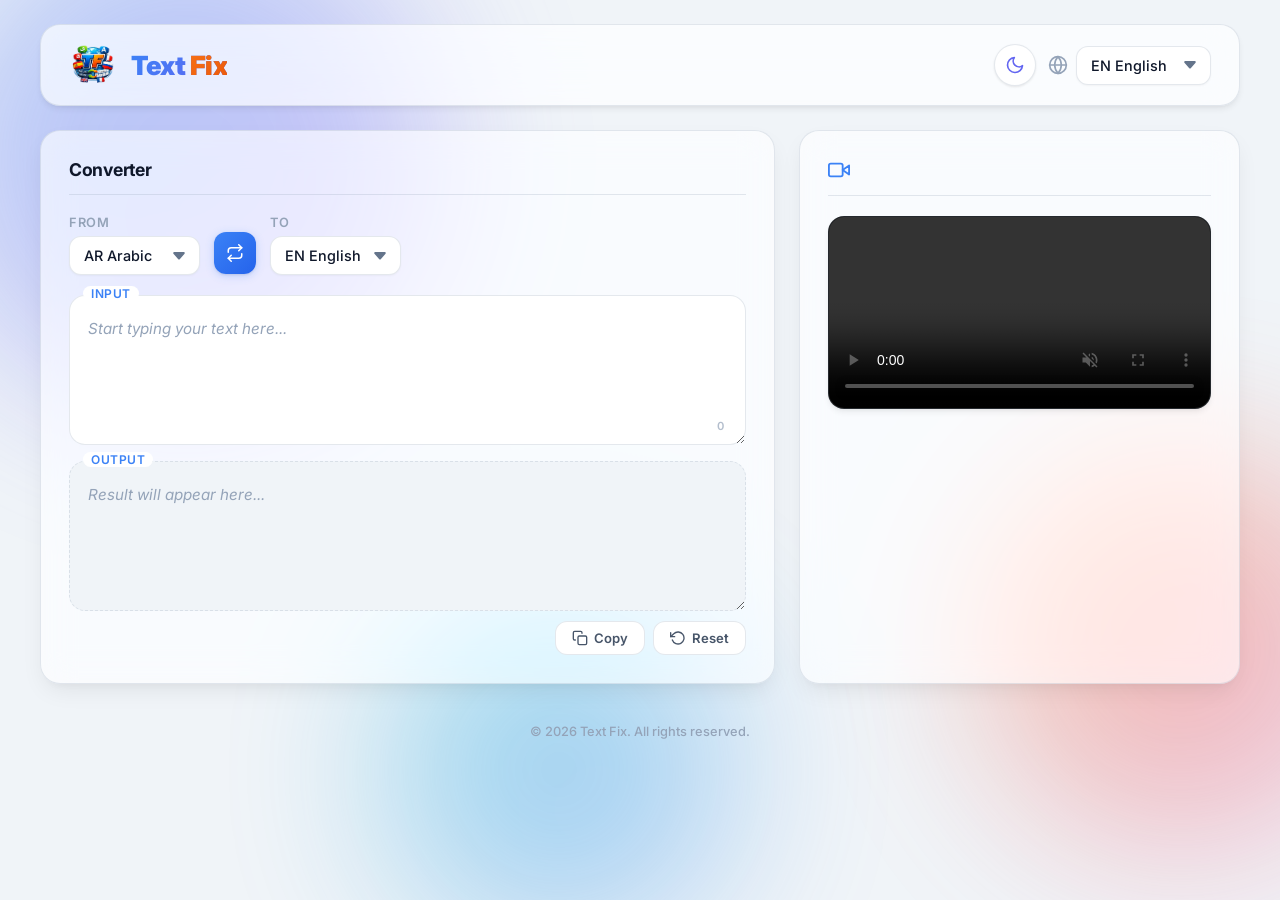
==== commit 5feca518: "update-on-mobile" ====
--- a/index.html
+++ b/index.html
@@ -126,7 +126,7 @@
         <svg viewBox="0 0 24 24" fill="none" stroke="currentColor" stroke-width="2" stroke-linecap="round" stroke-linejoin="round" class="panel-icon"><polygon points="23 7 16 12 23 17 23 7"/><rect x="1" y="5" width="15" height="14" rx="2" ry="2"/></svg>
       </div>
       <div class="video-container">
-        <video id="tutorialVideo" controls autoplay muted loop>
+        <video id="tutorialVideo" controls autoplay muted loop playsinline webkit-playsinline>
           <source src="images/video.mp4" type="video/mp4">
           Your browser does not support the video tag.
         </video>
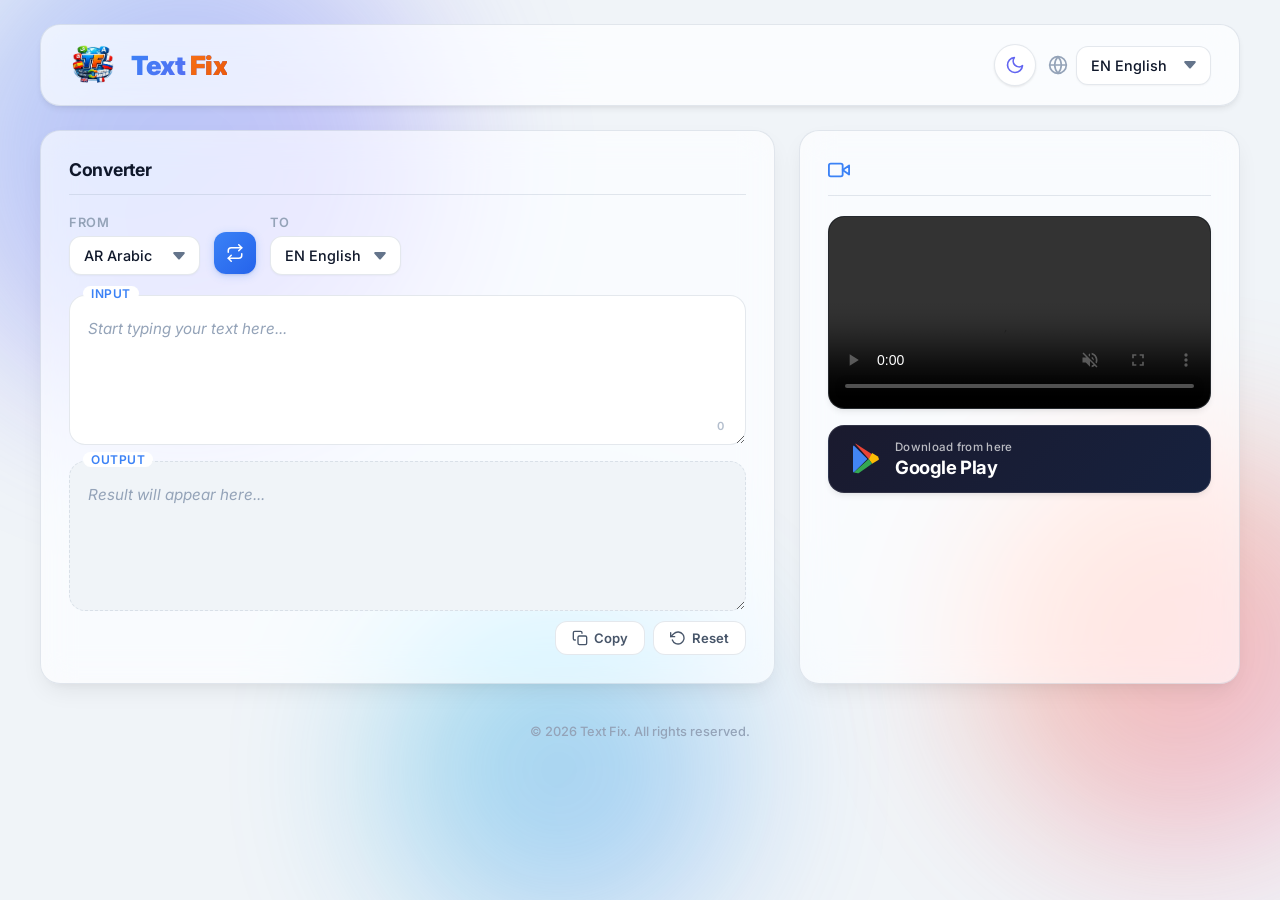
==== commit d551a29e: "update-googleplay" ====
--- a/index.html
+++ b/index.html
@@ -126,11 +126,23 @@
         <svg viewBox="0 0 24 24" fill="none" stroke="currentColor" stroke-width="2" stroke-linecap="round" stroke-linejoin="round" class="panel-icon"><polygon points="23 7 16 12 23 17 23 7"/><rect x="1" y="5" width="15" height="14" rx="2" ry="2"/></svg>
       </div>
       <div class="video-container">
-        <video id="tutorialVideo" controls autoplay muted loop playsinline webkit-playsinline>
+        <video id="tutorialVideo" controls autoplay muted loop playsinline webkit-playsinline preload="auto">
           <source src="images/video.mp4" type="video/mp4">
           Your browser does not support the video tag.
         </video>
       </div>
+      <a href="https://play.google.com/store/apps/details?id=com.protexa" target="_blank" rel="noopener noreferrer" class="google-play-btn" id="googlePlayBtn">
+        <svg class="gp-icon" viewBox="0 0 24 24" fill="none">
+          <path d="M3.61 1.814L13.793 12 3.61 22.186a.996.996 0 0 1-.61-.92V2.734a1 1 0 0 1 .61-.92z" fill="#4285F4"/>
+          <path d="M17.34 8.466L5.15.617a1.002 1.002 0 0 0-.54-.131L14.793 12l2.547-3.534z" fill="#EA4335"/>
+          <path d="M22.018 10.27l-4.678-2.804L14.793 12l2.547 3.534 4.678-2.804c.654-.393.654-1.067 0-1.46z" fill="#FBBC04"/>
+          <path d="M3.61 22.186L14.793 12l2.547 3.534-10.19 7.083a1.002 1.002 0 0 1-.54.131z" fill="#34A853"/>
+        </svg>
+        <div class="gp-text">
+          <span class="gp-label" id="gpLabel">Download from here</span>
+          <span class="gp-store">Google Play</span>
+        </div>
+      </a>
     </aside>
 
   </main>
--- a/style.css
+++ b/style.css
@@ -680,6 +680,58 @@
   display: block;
 }
 
+/* Google Play Button */
+.google-play-btn {
+  display: flex;
+  align-items: center;
+  gap: 14px;
+  margin-top: 16px;
+  padding: 14px 20px;
+  background: linear-gradient(135deg, #1a1a2e, #16213e);
+  border-radius: var(--radius-lg);
+  border: 1px solid rgba(255, 255, 255, 0.1);
+  text-decoration: none;
+  color: white;
+  transition: all var(--duration) var(--ease);
+  box-shadow: var(--shadow-md);
+  cursor: pointer;
+}
+
+.google-play-btn:hover {
+  transform: translateY(-2px);
+  box-shadow: var(--shadow-xl), 0 4px 20px rgba(66, 133, 244, 0.25);
+  border-color: rgba(66, 133, 244, 0.3);
+}
+
+.google-play-btn:active {
+  transform: translateY(0);
+}
+
+.gp-icon {
+  width: 32px;
+  height: 32px;
+  flex-shrink: 0;
+}
+
+.gp-text {
+  display: flex;
+  flex-direction: column;
+  gap: 2px;
+}
+
+.gp-label {
+  font-size: 0.72rem;
+  font-weight: 500;
+  color: rgba(255, 255, 255, 0.7);
+  letter-spacing: 0.3px;
+}
+
+.gp-store {
+  font-size: 1.15rem;
+  font-weight: 700;
+  letter-spacing: -0.3px;
+}
+
 /* ========== FOOTER ========== */
 .footer {
   text-align: center;
@@ -895,20 +947,32 @@
   }
 
   .top-bar {
-    flex-direction: column;
-    align-items: stretch;
-    gap: 12px;
+    flex-wrap: wrap;
+    align-items: center;
+    gap: 10px;
     padding: 12px 14px;
     border-radius: var(--radius-md);
   }
 
   .top-bar-left {
-    justify-content: space-between;
+    flex: 1;
+    min-width: 0;
+    gap: 10px;
   }
 
   .top-controls {
-    justify-content: space-between;
-    width: 100%;
+    flex-shrink: 0;
+    gap: 8px;
+  }
+
+  .site-lang-wrapper {
+    flex: 0 0 auto;
+  }
+
+  .site-lang-wrapper select {
+    max-width: 140px;
+    font-size: 0.82rem;
+    padding: 8px 30px 8px 10px;
   }
 
   .controls {
@@ -919,6 +983,7 @@
 
   .lang-select-group {
     min-width: unset;
+    max-width: 100%;
   }
 
   .lang-select-group select {
@@ -946,7 +1011,7 @@
   }
 
   h1.site-title {
-    font-size: 1.2rem;
+    font-size: 1.15rem;
   }
 
   .panel-header {
@@ -1022,16 +1087,16 @@
   }
 
   .top-bar {
-    padding: 10px 12px;
-    gap: 10px;
+    padding: 10px 10px;
+    gap: 8px;
   }
 
   .site-logo {
-    height: 32px;
+    height: 30px;
   }
 
   h1.site-title {
-    font-size: 1.1rem;
+    font-size: 1rem;
   }
 
   .icon-btn {
@@ -1045,7 +1110,13 @@
   }
 
   .top-controls {
-    gap: 8px;
+    gap: 6px;
+  }
+
+  .site-lang-wrapper select {
+    max-width: 120px;
+    font-size: 0.78rem;
+    padding: 7px 26px 7px 8px;
   }
 
   select {
@@ -1121,15 +1192,40 @@
   }
 
   .top-bar {
-    padding: 8px 10px;
+    padding: 8px 8px;
+    gap: 6px;
+  }
+
+  .top-bar-left {
+    gap: 6px;
   }
 
   .site-logo {
-    height: 28px;
+    height: 26px;
   }
 
   h1.site-title {
-    font-size: 1rem;
+    font-size: 0.92rem;
+  }
+
+  .icon-btn {
+    width: 32px;
+    height: 32px;
+  }
+
+  .icon-btn svg {
+    width: 15px;
+    height: 15px;
+  }
+
+  .site-lang-wrapper select {
+    max-width: 100px;
+    font-size: 0.72rem;
+    padding: 6px 22px 6px 6px;
+  }
+
+  .site-lang-wrapper .globe-icon {
+    display: none;
   }
 
   .converter-panel,
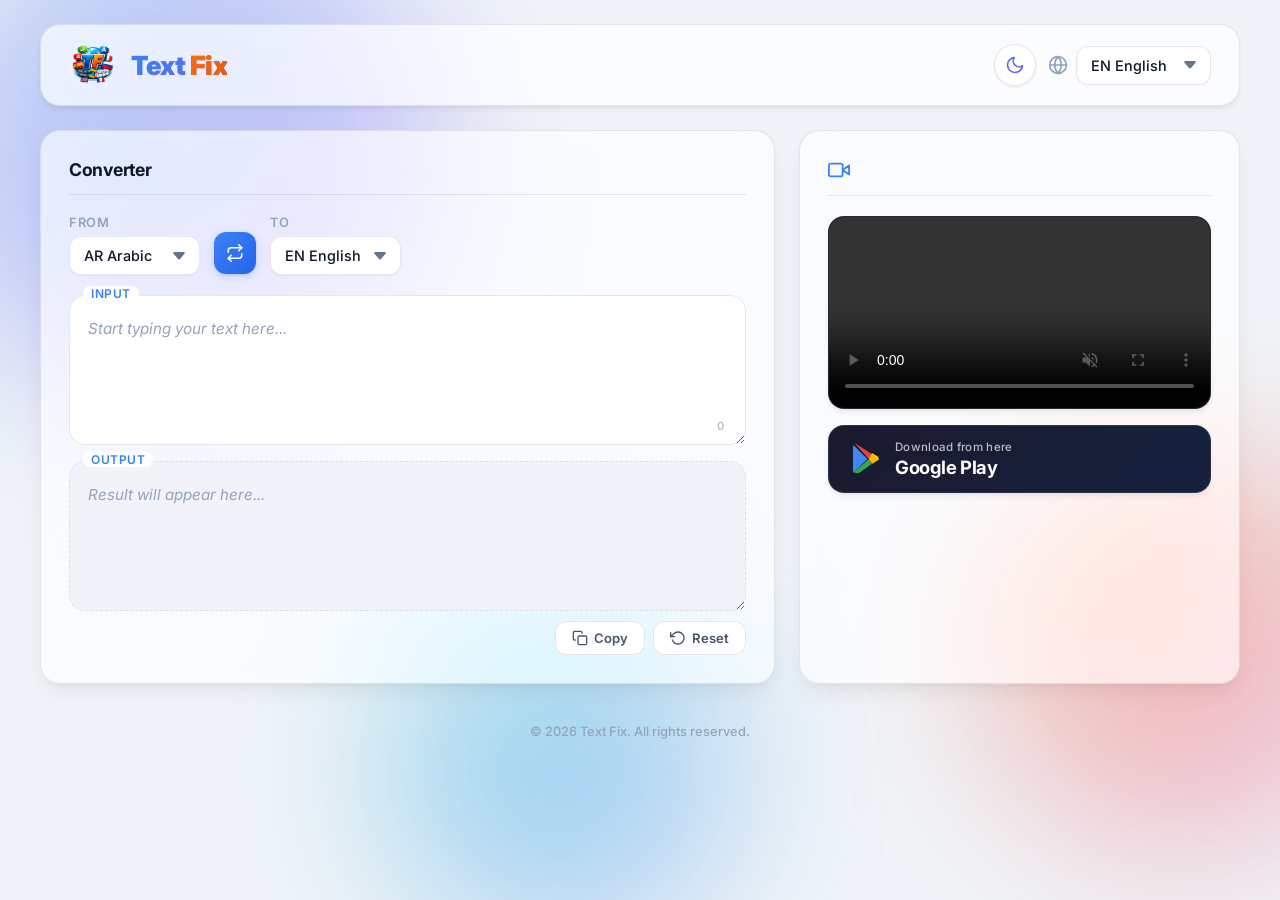
==== commit 53359ffd: "update-arabic-lan" ====
--- a/index.html
+++ b/index.html
@@ -66,7 +66,7 @@
           <label id="fromLabel" for="fromLang">From:</label>
           <select id="fromLang">
             <option value="en">EN English</option>
-            <option value="ar" selected disabled>AR Arabic</option>
+            <option value="ar" selected>AR Arabic</option>
             <option value="fr">FR French</option>
             <option value="de">DE German</option>
             <option value="es">ES Spanish</option>
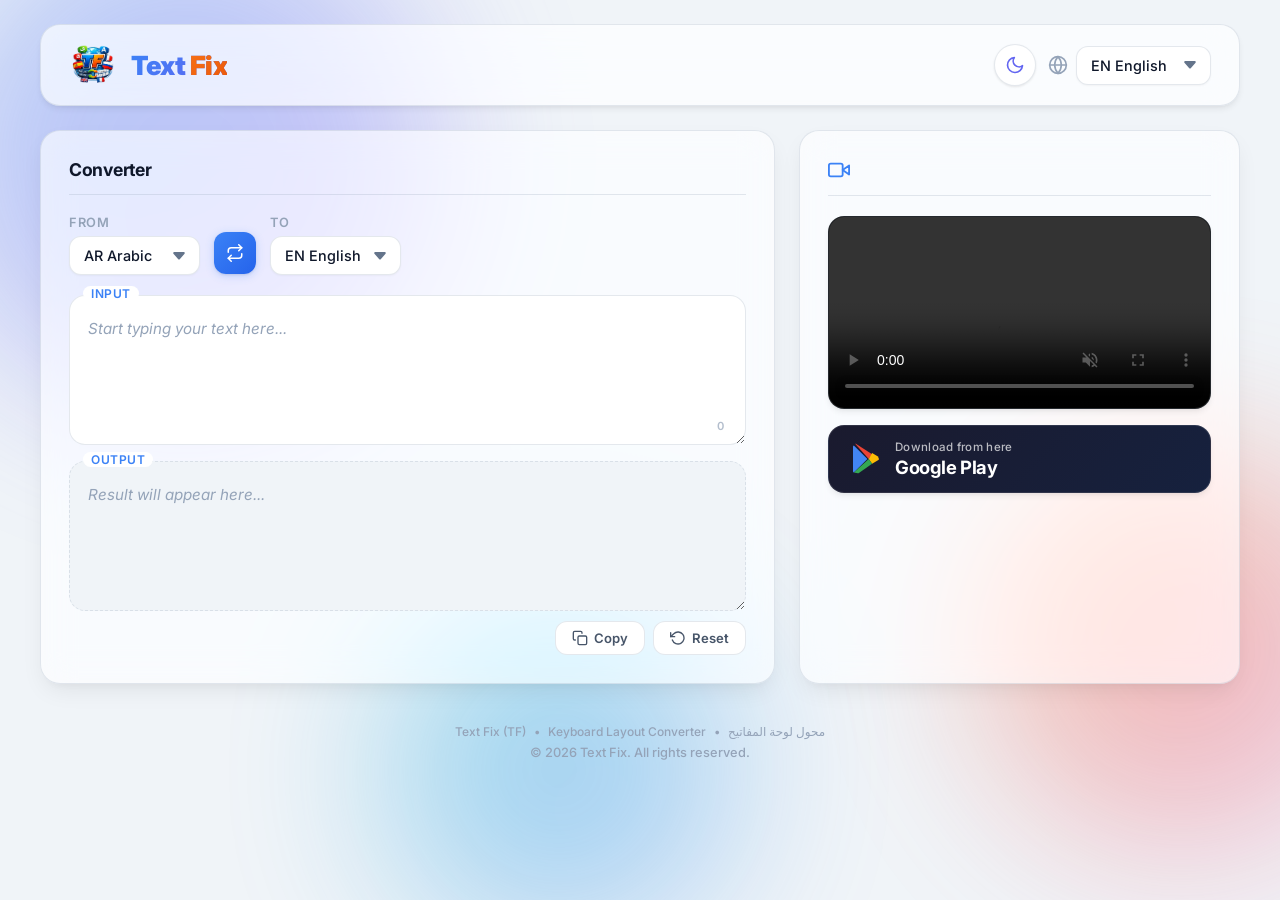
==== commit 2a7ce651: "SEO" ====
--- a/index.html
+++ b/index.html
@@ -1,12 +1,106 @@
 <!DOCTYPE html>
-<html lang="en">
+<html lang="en" dir="ltr">
 <head>
 <meta charset="UTF-8">
 <meta name="viewport" content="width=device-width, initial-scale=1.0">
-<meta name="description" content="Text Fix - Professional multi-language keyboard layout converter. Fix mistyped text across 7 international keyboard layouts instantly.">
+
+<!-- ===== Primary SEO ===== -->
 <title>Text Fix</title>
+<meta name="description" content="Text Fix (TF) — Free online keyboard layout converter. Fix mistyped text instantly across 7 languages: English, Arabic, French, German, Spanish, Italian, Russian. أداة تصحيح النصوص المكتوبة بلوحة مفاتيح خاطئة.">
+<meta name="keywords" content="Text Fix, TextFix, TF, text fix, tf, textfix, te, keyboard converter, keyboard layout converter, fix mistyped text, wrong keyboard layout, تصحيح النصوص, تصحيح الكيبورد, تحويل لوحة المفاتيح, محول لغة الكتابة, أداة تصحيح الكتابة, convertisseur clavier, Tastaturkonverter, convertidor teclado, convertitore tastiera, конвертер раскладки">
+<meta name="author" content="Text Fix">
+<meta name="robots" content="index, follow, max-image-preview:large, max-snippet:-1, max-video-preview:-1">
+<meta name="googlebot" content="index, follow">
+<link rel="canonical" href="https://menna-radi.github.io/Text-Fix/">
+
+<!-- ===== Browser Autocomplete & App Identity ===== -->
+<meta name="application-name" content="Text Fix — TF">
+<meta name="apple-mobile-web-app-title" content="Text Fix">
+<meta name="apple-mobile-web-app-capable" content="yes">
+<meta name="apple-mobile-web-app-status-bar-style" content="default">
+<meta name="mobile-web-app-capable" content="yes">
+<meta name="theme-color" content="#3b82f6">
+<meta name="msapplication-TileColor" content="#3b82f6">
+<meta name="msapplication-tooltip" content="Text Fix — Fix mistyped keyboard text instantly">
+<meta name="msapplication-starturl" content="/">
+
+<!-- ===== Open Graph (Facebook, LinkedIn, WhatsApp) ===== -->
+<meta property="og:type" content="website">
+<meta property="og:site_name" content="Text Fix — TF">
+<meta property="og:title" content="Text Fix — TF | Free Keyboard Layout Converter">
+<meta property="og:description" content="Fix mistyped text instantly across 7 international keyboard layouts. Free, fast, and works offline. أداة تصحيح النصوص المكتوبة بلوحة مفاتيح خاطئة.">
+<meta property="og:url" content="https://menna-radi.github.io/Text-Fix/">
+<meta property="og:image" content="https://menna-radi.github.io/Text-Fix/images/logo.png">
+<meta property="og:image:width" content="512">
+<meta property="og:image:height" content="512">
+<meta property="og:image:alt" content="Text Fix Logo">
+<meta property="og:locale" content="en_US">
+<meta property="og:locale:alternate" content="ar_EG">
+<meta property="og:locale:alternate" content="fr_FR">
+<meta property="og:locale:alternate" content="de_DE">
+<meta property="og:locale:alternate" content="es_ES">
+<meta property="og:locale:alternate" content="it_IT">
+<meta property="og:locale:alternate" content="ru_RU">
+
+<!-- ===== Twitter Card ===== -->
+<meta name="twitter:card" content="summary_large_image">
+<meta name="twitter:title" content="Text Fix — TF | Keyboard Layout Converter">
+<meta name="twitter:description" content="Fix mistyped text instantly across 7 languages. Free online tool — no install needed.">
+<meta name="twitter:image" content="https://menna-radi.github.io/Text-Fix/images/logo.png">
+<meta name="twitter:image:alt" content="Text Fix — Keyboard Layout Converter">
+
+<!-- ===== Favicons & Manifest ===== -->
+<link rel="icon" type="image/png" sizes="32x32" href="images/logo-title.png">
+<link rel="icon" type="image/png" sizes="16x16" href="images/logo-title.png">
+<link rel="apple-touch-icon" href="images/logo.png">
+<link rel="manifest" href="manifest.json">
+
+<!-- ===== Structured Data (JSON-LD) ===== -->
+<script type="application/ld+json">
+{
+  "@context": "https://schema.org",
+  "@type": "WebApplication",
+  "name": "Text Fix",
+  "alternateName": ["TextFix", "TF", "Text-Fix", "تصحيح النصوص"],
+  "url": "https://menna-radi.github.io/Text-Fix/",
+  "description": "Free online keyboard layout converter. Fix mistyped text instantly across 7 international keyboard layouts: English, Arabic, French, German, Spanish, Italian, Russian.",
+  "applicationCategory": "UtilityApplication",
+  "operatingSystem": "Any",
+  "browserRequirements": "Requires a modern web browser",
+  "offers": {
+    "@type": "Offer",
+    "price": "0",
+    "priceCurrency": "USD"
+  },
+  "featureList": [
+    "Convert text between 7 keyboard layouts",
+    "English keyboard layout",
+    "Arabic keyboard layout",
+    "French AZERTY keyboard layout",
+    "German QWERTZ keyboard layout",
+    "Spanish keyboard layout",
+    "Italian keyboard layout",
+    "Russian ЙЦУКЕН keyboard layout",
+    "Real-time text conversion",
+    "Copy to clipboard",
+    "Dark mode support",
+    "Multilingual interface",
+    "Works offline"
+  ],
+  "screenshot": "https://menna-radi.github.io/Text-Fix/images/logo.png",
+  "image": "https://menna-radi.github.io/Text-Fix/images/logo.png",
+  "inLanguage": ["en", "ar", "fr", "de", "es", "it", "ru"],
+  "isAccessibleForFree": true,
+  "creator": {
+    "@type": "Organization",
+    "name": "Text Fix",
+    "url": "https://menna-radi.github.io/Text-Fix/"
+  }
+}
+</script>
+
+<!-- ===== Styles & Fonts ===== -->
 <link rel="stylesheet" href="style.css">
-<link rel="icon" type="image/png" sizes="32x32" href="images/logo-title.png">
 <link rel="preconnect" href="https://fonts.googleapis.com">
 <link rel="preconnect" href="https://fonts.gstatic.com" crossorigin>
 <link href="https://fonts.googleapis.com/css2?family=Inter:wght@400;500;600;700;800;900&display=swap" rel="stylesheet">
@@ -147,12 +241,36 @@
 
   </main>
 
+  <!-- ========== SEO Content (visually hidden, crawlable) ========== -->
+  <section class="seo-content" aria-hidden="true">
+    <h2>Text Fix — TF — TextFix</h2>
+    <p>Text Fix (TF) is a free online keyboard layout converter tool. If you accidentally typed in the wrong keyboard layout, TextFix instantly converts your text to the correct language. Supports English, Arabic, French, German, Spanish, Italian, and Russian keyboard layouts.</p>
+    <p>أداة تصحيح النصوص Text Fix (TF) — أداة مجانية لتحويل النصوص المكتوبة بلوحة مفاتيح خاطئة. إذا كتبت بالعربية وكانت لوحة المفاتيح على الإنجليزية أو العكس، TextFix يصحح النص فوراً. يدعم 7 لغات: الإنجليزية، العربية، الفرنسية، الألمانية، الإسبانية، الإيطالية، الروسية.</p>
+    <p>TextFix keyboard converter — fix mistyped text — wrong keyboard layout fixer — TF text correction tool — convertisseur clavier TextFix — Tastaturkonverter — convertidor de teclado — convertitore tastiera — конвертер раскладки клавиатуры</p>
+  </section>
+
   <!-- ========== Footer ========== -->
-  <footer class="footer">
+  <footer class="footer" role="contentinfo">
+    <nav aria-label="Footer navigation" class="footer-nav">
+      <span>Text Fix (TF)</span>
+      <span aria-hidden="true">•</span>
+      <span>Keyboard Layout Converter</span>
+      <span aria-hidden="true">•</span>
+      <span>محول لوحة المفاتيح</span>
+    </nav>
     <p>© 2026 Text Fix. All rights reserved.</p>
   </footer>
 
 </div>
+
+<!-- ========== Noscript Fallback ========== -->
+<noscript>
+  <div style="text-align:center;padding:40px;font-family:sans-serif;">
+    <h1>Text Fix — TF</h1>
+    <p>Text Fix (TF) requires JavaScript to convert keyboard layouts. Please enable JavaScript in your browser to use this tool.</p>
+    <p>أداة Text Fix تحتاج لتفعيل JavaScript في المتصفح لتعمل.</p>
+  </div>
+</noscript>
 
 <script src="converter.js"></script>
 <script src="main.js"></script>
--- a/style.css
+++ b/style.css
@@ -741,6 +741,30 @@
   font-weight: 500;
 }
 
+.footer-nav {
+  display: flex;
+  align-items: center;
+  justify-content: center;
+  gap: 8px;
+  flex-wrap: wrap;
+  margin-bottom: 6px;
+  font-size: 0.75rem;
+  color: var(--text-muted);
+}
+
+/* ========== SEO CONTENT (visually hidden, crawlable) ========== */
+.seo-content {
+  position: absolute;
+  width: 1px;
+  height: 1px;
+  padding: 0;
+  margin: -1px;
+  overflow: hidden;
+  clip: rect(0, 0, 0, 0);
+  white-space: nowrap;
+  border: 0;
+}
+
 /* ========== RTL SUPPORT ========== */
 body.rtl {
   direction: rtl;
@@ -858,6 +882,16 @@
     max-height: 400px;
     object-fit: contain;
   }
+
+  /* Google Play button responsive */
+  .google-play-btn {
+    padding: 12px 18px;
+    gap: 12px;
+  }
+
+  .gp-store {
+    font-size: 1.05rem;
+  }
 }
 
 /* Large Mobile / Small Tablet (max 768px) */
@@ -901,6 +935,16 @@
 
   .panel-header h2 {
     font-size: 1rem;
+  }
+
+  /* Controls: side-by-side from/to with swap centered */
+  .controls {
+    flex-wrap: wrap;
+  }
+
+  .lang-select-group {
+    flex: 1 1 0;
+    min-width: 120px;
   }
 
   textarea.form-control,
@@ -917,6 +961,24 @@
 
   .video-container video {
     max-height: 350px;
+  }
+
+  .google-play-btn {
+    padding: 12px 16px;
+    gap: 10px;
+  }
+
+  .gp-icon {
+    width: 28px;
+    height: 28px;
+  }
+
+  .gp-store {
+    font-size: 1rem;
+  }
+
+  .gp-label {
+    font-size: 0.68rem;
   }
 
   /* Blobs smaller on tablet */
@@ -955,7 +1017,7 @@
   }
 
   .top-bar-left {
-    flex: 1;
+    flex: 1 1 auto;
     min-width: 0;
     gap: 10px;
   }
@@ -975,6 +1037,7 @@
     padding: 8px 30px 8px 10px;
   }
 
+  /* Stack controls vertically on mobile */
   .controls {
     flex-direction: column;
     align-items: stretch;
@@ -993,11 +1056,17 @@
   .action-buttons {
     justify-content: center;
     padding: 4px 0;
-  }
-
+    order: 0;
+  }
+
+  /* Swap button row style on mobile */
   .btn-icon {
     width: 44px;
     height: 44px;
+  }
+
+  .btn-icon svg {
+    transform: rotate(90deg);
   }
 
   .converter-panel,
@@ -1054,6 +1123,24 @@
     max-height: 280px;
   }
 
+  .google-play-btn {
+    padding: 10px 14px;
+    gap: 10px;
+  }
+
+  .gp-icon {
+    width: 26px;
+    height: 26px;
+  }
+
+  .gp-store {
+    font-size: 0.95rem;
+  }
+
+  .gp-label {
+    font-size: 0.65rem;
+  }
+
   .footer {
     padding: 12px;
     font-size: 0.75rem;
@@ -1073,6 +1160,34 @@
   .blob-3 {
     width: 180px;
     height: 180px;
+  }
+}
+
+/* Small Mobile (max 480px) */
+@media (max-width: 480px) {
+  .top-bar {
+    justify-content: center;
+  }
+
+  .top-bar-left {
+    justify-content: center;
+    flex: 0 0 auto;
+  }
+
+  .top-controls {
+    width: 100%;
+    justify-content: center;
+  }
+
+  /* Output buttons side by side */
+  .output-actions {
+    flex-wrap: wrap;
+    justify-content: stretch;
+  }
+
+  .output-actions .btn-action {
+    flex: 1 1 0;
+    justify-content: center;
   }
 }
 
@@ -1141,12 +1256,7 @@
     line-height: 1.6;
   }
 
-  .output-actions {
-    flex-direction: column;
-  }
-
   .btn-action {
-    justify-content: center;
     padding: 8px 12px;
     font-size: 0.78rem;
   }
@@ -1158,6 +1268,25 @@
 
   .video-container video {
     max-height: 220px;
+  }
+
+  .google-play-btn {
+    padding: 10px 12px;
+    gap: 8px;
+    border-radius: var(--radius-md);
+  }
+
+  .gp-icon {
+    width: 24px;
+    height: 24px;
+  }
+
+  .gp-store {
+    font-size: 0.88rem;
+  }
+
+  .gp-label {
+    font-size: 0.62rem;
   }
 
   .footer {
@@ -1191,9 +1320,14 @@
     padding: 6px 2px;
   }
 
+  .container {
+    gap: 8px;
+  }
+
   .top-bar {
     padding: 8px 8px;
     gap: 6px;
+    border-radius: var(--radius-sm);
   }
 
   .top-bar-left {
@@ -1231,6 +1365,7 @@
   .converter-panel,
   .video-panel {
     padding: 10px;
+    border-radius: var(--radius-sm);
   }
 
   .controls {
@@ -1248,10 +1383,16 @@
     min-height: 90px;
     padding: 10px 8px;
     font-size: 0.82rem;
+    border-radius: var(--radius-sm);
   }
 
   .panel-header h2 {
     font-size: 0.88rem;
+  }
+
+  .panel-header {
+    margin-bottom: 10px;
+    padding-bottom: 8px;
   }
 
   .btn-action {
@@ -1264,8 +1405,100 @@
     height: 14px;
   }
 
+  .btn-icon {
+    width: 36px;
+    height: 36px;
+  }
+
+  .btn-icon svg {
+    width: 16px;
+    height: 16px;
+  }
+
+  .text-areas {
+    margin-top: 10px;
+    gap: 12px;
+  }
+
+  .text-box-label {
+    font-size: 0.65rem;
+    top: -8px;
+    left: 10px;
+    padding: 0 5px;
+  }
+
+  .char-count {
+    font-size: 0.6rem;
+  }
+
   .video-container video {
     max-height: 180px;
+  }
+
+  .google-play-btn {
+    padding: 8px 10px;
+    gap: 8px;
+    margin-top: 10px;
+  }
+
+  .gp-icon {
+    width: 22px;
+    height: 22px;
+  }
+
+  .gp-store {
+    font-size: 0.82rem;
+  }
+
+  .gp-label {
+    font-size: 0.58rem;
+  }
+
+  .footer {
+    padding: 8px;
+    font-size: 0.65rem;
+  }
+
+  /* Hide blobs on ultra-small for performance */
+  .blob-1,
+  .blob-2,
+  .blob-3 {
+    width: 120px;
+    height: 120px;
+    filter: blur(50px);
+    opacity: 0.15;
+  }
+}
+
+/* ========== RTL RESPONSIVE FIXES ========== */
+body.rtl .text-box-label {
+  left: auto;
+  right: 14px;
+}
+
+@media (max-width: 600px) {
+  body.rtl .site-lang-wrapper select {
+    padding: 8px 10px 8px 30px;
+  }
+
+  body.rtl .lang-select-group select {
+    padding: 10px 12px 10px 36px;
+  }
+}
+
+@media (max-width: 400px) {
+  body.rtl .site-lang-wrapper select {
+    padding: 7px 8px 7px 26px;
+  }
+}
+
+@media (max-width: 320px) {
+  body.rtl .site-lang-wrapper select {
+    padding: 6px 6px 6px 22px;
+  }
+
+  body.rtl .text-box-label {
+    right: 10px;
   }
 }
 
@@ -1286,6 +1519,10 @@
     min-height: 44px;
   }
 
+  textarea.form-control {
+    font-size: 16px; /* Prevents iOS zoom on focus */
+  }
+
   /* Disable hover effects on touch */
   .icon-btn:hover {
     transform: none;
@@ -1298,6 +1535,10 @@
 
   .btn-action:hover {
     transform: none;
+    background: var(--surface);
+    color: var(--text-secondary);
+    border-color: var(--border);
+    box-shadow: none;
   }
 
   .converter-panel:hover,
@@ -1305,6 +1546,38 @@
     box-shadow: var(--shadow-lg);
     border-color: var(--border);
   }
+
+  .site-logo:hover {
+    transform: none;
+  }
+
+  .google-play-btn:hover {
+    transform: none;
+    box-shadow: var(--shadow-md);
+  }
+
+  /* Active states for touch feedback */
+  .icon-btn:active {
+    transform: scale(0.93);
+    transition: transform 0.1s ease;
+  }
+
+  .btn-action:active {
+    transform: scale(0.97);
+    background: var(--accent);
+    color: white;
+    transition: all 0.1s ease;
+  }
+
+  .btn-icon:active {
+    transform: scale(0.93);
+    transition: transform 0.1s ease;
+  }
+
+  .google-play-btn:active {
+    transform: scale(0.98);
+    transition: transform 0.1s ease;
+  }
 }
 
 /* ========== LANDSCAPE MOBILE ========== */
@@ -1325,11 +1598,20 @@
     height: 32px;
   }
 
+  h1.site-title {
+    font-size: 1.15rem;
+  }
+
   .converter-panel,
   .video-panel {
     padding: 14px;
   }
 
+  .panel-header {
+    margin-bottom: 10px;
+    padding-bottom: 8px;
+  }
+
   textarea.form-control,
   #output {
     min-height: 80px;
@@ -1339,8 +1621,77 @@
     max-height: 200px;
   }
 
+  .google-play-btn {
+    padding: 8px 14px;
+    margin-top: 10px;
+  }
+
   /* Blobs minimal in landscape */
-  .blob { filter: blur(60px); opacity: 0.2; }
+  .blob {
+    filter: blur(60px);
+    opacity: 0.2;
+  }
+}
+
+/* Landscape with grid side-by-side on wider landscape phones */
+@media (min-width: 600px) and (max-height: 500px) and (orientation: landscape) {
+  .main-grid {
+    grid-template-columns: 3fr 2fr;
+  }
+
+  .controls {
+    flex-direction: row;
+    flex-wrap: wrap;
+  }
+
+  .lang-select-group {
+    flex: 1 1 0;
+    min-width: 100px;
+    max-width: 180px;
+  }
+
+  .text-areas {
+    margin-top: 10px;
+    gap: 10px;
+  }
+
+  textarea.form-control,
+  #output {
+    min-height: 70px;
+  }
+}
+
+/* ========== HIGH DPI / RETINA ========== */
+@media (-webkit-min-device-pixel-ratio: 2), (min-resolution: 192dpi) {
+  .converter-panel,
+  .video-panel,
+  .top-bar {
+    border-width: 0.5px;
+  }
+}
+
+/* ========== REDUCED MOTION ========== */
+@media (prefers-reduced-motion: reduce) {
+  *,
+  *::before,
+  *::after {
+    animation-duration: 0.01ms !important;
+    animation-iteration-count: 1 !important;
+    transition-duration: 0.01ms !important;
+  }
+
+  .blob {
+    animation: none;
+  }
+
+  .top-bar,
+  .converter-panel,
+  .video-panel,
+  .footer {
+    animation: none;
+    opacity: 1;
+    transform: none;
+  }
 }
 
 /* ========== PRINT ========== */
@@ -1361,5 +1712,12 @@
   .converter-panel {
     box-shadow: none;
     border: 1px solid #ddd;
+    backdrop-filter: none;
+  }
+
+  .top-bar {
+    box-shadow: none;
+    backdrop-filter: none;
+    border: 1px solid #ddd;
   }
 }
